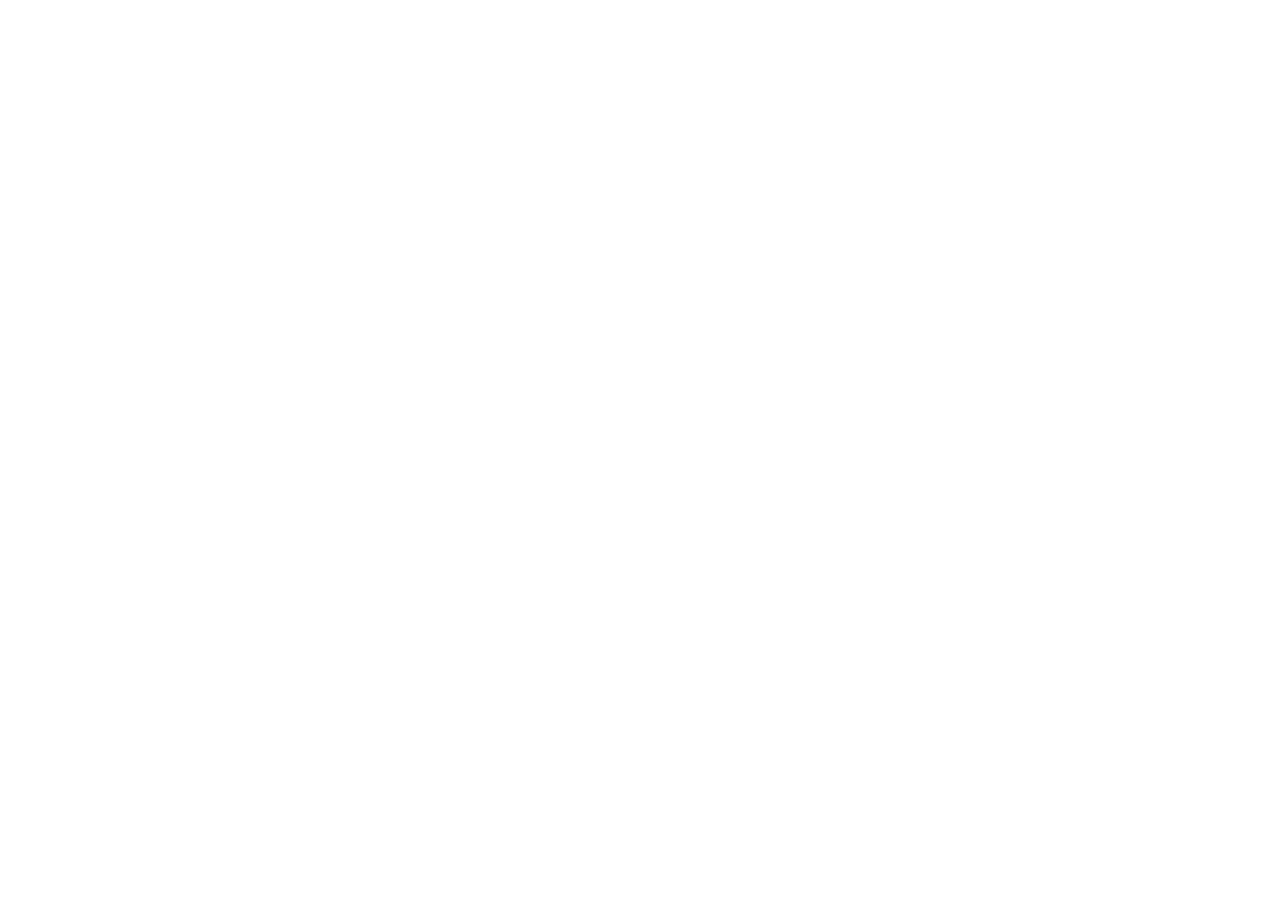
==== index.html @ 769f0e35 "Added HTML5 Boilerplate" ====
<!doctype html>
<!-- paulirish.com/2008/conditional-stylesheets-vs-css-hacks-answer-neither/ -->
<!--[if lt IE 7]> <html class="no-js lt-ie9 lt-ie8 lt-ie7" lang="en"> <![endif]-->
<!--[if IE 7]>    <html class="no-js lt-ie9 lt-ie8" lang="en"> <![endif]-->
<!--[if IE 8]>    <html class="no-js lt-ie9" lang="en"> <![endif]-->
<!-- Consider adding a manifest.appcache: h5bp.com/d/Offline -->
<!--[if gt IE 8]><!--> <html class="no-js" lang="en"> <!--<![endif]-->
<head>
  <meta charset="utf-8">

  <!-- Use the .htaccess and remove these lines to avoid edge case issues.
       More info: h5bp.com/b/378 -->
  <meta http-equiv="X-UA-Compatible" content="IE=edge,chrome=1">

  <title></title>
  <meta name="description" content="">
  <meta name="author" content="">

  <!-- Mobile viewport optimized: h5bp.com/viewport -->
  <meta name="viewport" content="width=device-width,initial-scale=1">

  <!-- Place favicon.ico and apple-touch-icon.png in the root directory: mathiasbynens.be/notes/touch-icons -->

  <link rel="stylesheet" href="css/style.css">
  
  <!-- More ideas for your <head> here: h5bp.com/d/head-Tips -->

  <!-- All JavaScript at the bottom, except this Modernizr build incl. Respond.js
       Respond is a polyfill for min/max-width media queries. Modernizr enables HTML5 elements & feature detects; 
       for optimal performance, create your own custom Modernizr build: www.modernizr.com/download/ -->
  <script src="js/libs/modernizr-2.0.6.min.js"></script>
</head>

<body>
  <header>

  </header>
  <div role="main">

  </div>
  <footer>

  </footer>


  <!-- JavaScript at the bottom for fast page loading -->

  <!-- Grab Google CDN's jQuery, with a protocol relative URL; fall back to local if offline -->
  <script src="//ajax.googleapis.com/ajax/libs/jquery/1.6.4/jquery.min.js"></script>
  <script>window.jQuery || document.write('<script src="js/libs/jquery-1.6.4.min.js"><\/script>')</script>


  <!-- scripts concatenated and minified via build script -->
  <script defer src="js/plugins.js"></script>
  <script defer src="js/script.js"></script>
  <!-- end scripts -->


  <!-- Asynchronous Google Analytics snippet. Change UA-XXXXX-X to be your site's ID.
       mathiasbynens.be/notes/async-analytics-snippet -->
  <script>
    var _gaq=[['_setAccount','UA-XXXXX-X'],['_trackPageview'],['_trackPageLoadTime']];
    (function(d,t){var g=d.createElement(t),s=d.getElementsByTagName(t)[0];
    g.src=('https:'==location.protocol?'//ssl':'//www')+'.google-analytics.com/ga.js';
    s.parentNode.insertBefore(g,s)}(document,'script'));
  </script>

  <!-- Prompt IE 6 users to install Chrome Frame. Remove this if you want to support IE 6.
       chromium.org/developers/how-tos/chrome-frame-getting-started -->
  <!--[if lt IE 7 ]>
    <script defer src="//ajax.googleapis.com/ajax/libs/chrome-frame/1.0.3/CFInstall.min.js"></script>
    <script defer>window.attachEvent('onload',function(){CFInstall.check({mode:'overlay'})})</script>
  <![endif]-->

</body>
</html>
---- css/style.css ----
/*
 * HTML5 ✰ Boilerplate
 *
 * What follows is the result of much research on cross-browser styling.
 * Credit left inline and big thanks to Nicolas Gallagher, Jonathan Neal,
 * Kroc Camen, and the H5BP dev community and team.
 *
 * Detailed information about this CSS: h5bp.com/css
 *
 * ==|== normalize ==========================================================
 */


/* =============================================================================
   HTML5 display definitions
   ========================================================================== */

article, aside, details, figcaption, figure, footer, header, hgroup, nav, section { display: block; }
audio, canvas, video { display: inline-block; *display: inline; *zoom: 1; }
audio:not([controls]) { display: none; }
[hidden] { display: none; }


/* =============================================================================
   Base
   ========================================================================== */

/*
 * 1. Correct text resizing oddly in IE6/7 when body font-size is set using em units
 * 2. Force vertical scrollbar in non-IE
 * 3. Prevent iOS text size adjust on device orientation change, without disabling user zoom: h5bp.com/g
 */

html { font-size: 100%; overflow-y: scroll; -webkit-text-size-adjust: 100%; -ms-text-size-adjust: 100%; }

body { margin: 0; font-size: 1em; line-height: 1.4; }

body, button, input, select, textarea { font-family: sans-serif; color: #222; }

/*
 * Remove text-shadow in selection highlight: h5bp.com/i
 * These selection declarations have to be separate
 * Also: hot pink! (or customize the background color to match your design)
 */

::-moz-selection { background: #fe57a1; color: #fff; text-shadow: none; }
::selection { background: #fe57a1; color: #fff; text-shadow: none; }


/* =============================================================================
   Links
   ========================================================================== */

a { color: #00e; }
a:visited { color: #551a8b; }
a:hover { color: #06e; }
a:focus { outline: thin dotted; }

/* Improve readability when focused and hovered in all browsers: h5bp.com/h */
a:hover, a:active { outline: 0; }


/* =============================================================================
   Typography
   ========================================================================== */

abbr[title] { border-bottom: 1px dotted; }

b, strong { font-weight: bold; }

blockquote { margin: 1em 40px; }

dfn { font-style: italic; }

hr { display: block; height: 1px; border: 0; border-top: 1px solid #ccc; margin: 1em 0; padding: 0; }

ins { background: #ff9; color: #000; text-decoration: none; }

mark { background: #ff0; color: #000; font-style: italic; font-weight: bold; }

/* Redeclare monospace font family: h5bp.com/j */
pre, code, kbd, samp { font-family: monospace, serif; _font-family: 'courier new', monospace; font-size: 1em; }

/* Improve readability of pre-formatted text in all browsers */
pre { white-space: pre; white-space: pre-wrap; word-wrap: break-word; }

q { quotes: none; }
q:before, q:after { content: ""; content: none; }

small { font-size: 85%; }

/* Position subscript and superscript content without affecting line-height: h5bp.com/k */
sub, sup { font-size: 75%; line-height: 0; position: relative; vertical-align: baseline; }
sup { top: -0.5em; }
sub { bottom: -0.25em; }


/* =============================================================================
   Lists
   ========================================================================== */

ul, ol { margin: 1em 0; padding: 0 0 0 40px; }
dd { margin: 0 0 0 40px; }
nav ul, nav ol { list-style: none; list-style-image: none; margin: 0; padding: 0; }


/* =============================================================================
   Embedded content
   ========================================================================== */

/*
 * 1. Improve image quality when scaled in IE7: h5bp.com/d
 * 2. Remove the gap between images and borders on image containers: h5bp.com/e
 */

img { border: 0; -ms-interpolation-mode: bicubic; vertical-align: middle; }

/*
 * Correct overflow not hidden in IE9
 */

svg:not(:root) { overflow: hidden; }


/* =============================================================================
   Figures
   ========================================================================== */

figure { margin: 0; }


/* =============================================================================
   Forms
   ========================================================================== */

form { margin: 0; }
fieldset { border: 0; margin: 0; padding: 0; }

/* Indicate that 'label' will shift focus to the associated form element */
label { cursor: pointer; }

/*
 * 1. Correct color not inheriting in IE6/7/8/9
 * 2. Correct alignment displayed oddly in IE6/7
 */

legend { border: 0; *margin-left: -7px; padding: 0; }

/*
 * 1. Correct font-size not inheriting in all browsers
 * 2. Remove margins in FF3/4 S5 Chrome
 * 3. Define consistent vertical alignment display in all browsers
 */

button, input, select, textarea { font-size: 100%; margin: 0; vertical-align: baseline; *vertical-align: middle; }

/*
 * 1. Define line-height as normal to match FF3/4 (set using !important in the UA stylesheet)
 */

button, input { line-height: normal; }

/*
 * 1. Display hand cursor for clickable form elements
 * 2. Allow styling of clickable form elements in iOS
 * 3. Correct inner spacing displayed oddly in IE7 (doesn't effect IE6)
 */

button, input[type="button"], input[type="reset"], input[type="submit"] { cursor: pointer; -webkit-appearance: button; *overflow: visible; }

/*
 * Consistent box sizing and appearance
 */

input[type="checkbox"], input[type="radio"] { box-sizing: border-box; padding: 0; }
input[type="search"] { -webkit-appearance: textfield; -moz-box-sizing: content-box; -webkit-box-sizing: content-box; box-sizing: content-box; }
input[type="search"]::-webkit-search-decoration { -webkit-appearance: none; }

/*
 * Remove inner padding and border in FF3/4: h5bp.com/l
 */

button::-moz-focus-inner, input::-moz-focus-inner { border: 0; padding: 0; }

/*
 * 1. Remove default vertical scrollbar in IE6/7/8/9
 * 2. Allow only vertical resizing
 */

textarea { overflow: auto; vertical-align: top; resize: vertical; }

/* Colors for form validity */
input:valid, textarea:valid {  }
input:invalid, textarea:invalid { background-color: #f0dddd; }


/* =============================================================================
   Tables
   ========================================================================== */

table { border-collapse: collapse; border-spacing: 0; }
td { vertical-align: top; }


/* ==|== primary styles =====================================================
   Author:
   ========================================================================== */
















/* ==|== media queries ======================================================
   PLACEHOLDER Media Queries for Responsive Design.
   These override the primary ('mobile first') styles
   Modify as content requires.
   ========================================================================== */

@media only screen and (min-width: 480px) {
  /* Style adjustments for viewports 480px and over go here */

}

@media only screen and (min-width: 768px) {
  /* Style adjustments for viewports 768px and over go here */

}



/* ==|== non-semantic helper classes ========================================
   Please define your styles before this section.
   ========================================================================== */

/* For image replacement */
.ir { display: block; border: 0; text-indent: -999em; overflow: hidden; background-color: transparent; background-repeat: no-repeat; text-align: left; direction: ltr; *line-height: 0; }
.ir br { display: none; }

/* Hide from both screenreaders and browsers: h5bp.com/u */
.hidden { display: none !important; visibility: hidden; }

/* Hide only visually, but have it available for screenreaders: h5bp.com/v */
.visuallyhidden { border: 0; clip: rect(0 0 0 0); height: 1px; margin: -1px; overflow: hidden; padding: 0; position: absolute; width: 1px; }

/* Extends the .visuallyhidden class to allow the element to be focusable when navigated to via the keyboard: h5bp.com/p */
.visuallyhidden.focusable:active, .visuallyhidden.focusable:focus { clip: auto; height: auto; margin: 0; overflow: visible; position: static; width: auto; }

/* Hide visually and from screenreaders, but maintain layout */
.invisible { visibility: hidden; }

/* Contain floats: h5bp.com/q */
.clearfix:before, .clearfix:after { content: ""; display: table; }
.clearfix:after { clear: both; }
.clearfix { *zoom: 1; }



/* ==|== print styles =======================================================
   Print styles.
   Inlined to avoid required HTTP connection: h5bp.com/r
   ========================================================================== */

@media print {
  * { background: transparent !important; color: black !important; box-shadow:none !important; text-shadow: none !important; filter:none !important; -ms-filter: none !important; } /* Black prints faster: h5bp.com/s */
  a, a:visited { text-decoration: underline; }
  a[href]:after { content: " (" attr(href) ")"; }
  abbr[title]:after { content: " (" attr(title) ")"; }
  .ir a:after, a[href^="javascript:"]:after, a[href^="#"]:after { content: ""; }  /* Don't show links for images, or javascript/internal links */
  pre, blockquote { border: 1px solid #999; page-break-inside: avoid; }
  thead { display: table-header-group; } /* h5bp.com/t */
  tr, img { page-break-inside: avoid; }
  img { max-width: 100% !important; }
  @page { margin: 0.5cm; }
  p, h2, h3 { orphans: 3; widows: 3; }
  h2, h3 { page-break-after: avoid; }
}
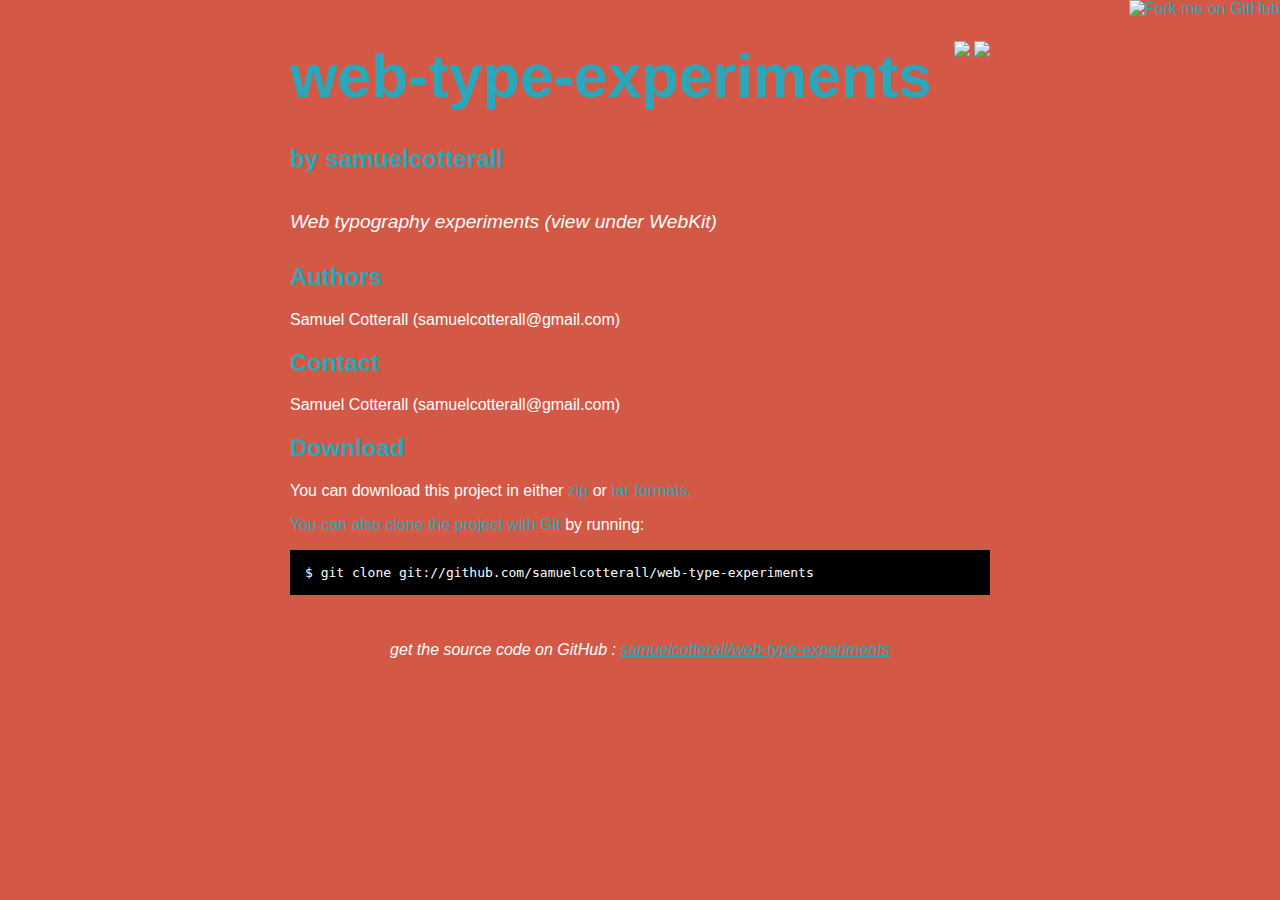
==== commit 69ba2fdc: "Created gh-pages branch via GitHub" ====
--- a/index.html
+++ b/index.html
@@ -1,76 +1,90 @@
-<!doctype html>
-<!-- paulirish.com/2008/conditional-stylesheets-vs-css-hacks-answer-neither/ -->
-<!--[if lt IE 7]> <html class="no-js lt-ie9 lt-ie8 lt-ie7" lang="en"> <![endif]-->
-<!--[if IE 7]>    <html class="no-js lt-ie9 lt-ie8" lang="en"> <![endif]-->
-<!--[if IE 8]>    <html class="no-js lt-ie9" lang="en"> <![endif]-->
-<!-- Consider adding a manifest.appcache: h5bp.com/d/Offline -->
-<!--[if gt IE 8]><!--> <html class="no-js" lang="en"> <!--<![endif]-->
+<!DOCTYPE html>
+<html>
 <head>
-  <meta charset="utf-8">
+  <meta charset='utf-8'>
 
-  <!-- Use the .htaccess and remove these lines to avoid edge case issues.
-       More info: h5bp.com/b/378 -->
-  <meta http-equiv="X-UA-Compatible" content="IE=edge,chrome=1">
+  <title>samuelcotterall/web-type-experiments @ GitHub</title>
 
-  <title></title>
-  <meta name="description" content="">
-  <meta name="author" content="">
-
-  <!-- Mobile viewport optimized: h5bp.com/viewport -->
-  <meta name="viewport" content="width=device-width,initial-scale=1">
-
-  <!-- Place favicon.ico and apple-touch-icon.png in the root directory: mathiasbynens.be/notes/touch-icons -->
-
-  <link rel="stylesheet" href="css/style.css">
-  
-  <!-- More ideas for your <head> here: h5bp.com/d/head-Tips -->
-
-  <!-- All JavaScript at the bottom, except this Modernizr build incl. Respond.js
-       Respond is a polyfill for min/max-width media queries. Modernizr enables HTML5 elements & feature detects; 
-       for optimal performance, create your own custom Modernizr build: www.modernizr.com/download/ -->
-  <script src="js/libs/modernizr-2.0.6.min.js"></script>
+  <style type="text/css">
+    body {
+      margin-top: 1.0em;
+      background-color: #d35846;
+      font-family: Helvetica, Arial, FreeSans, san-serif;
+      color: #ffffff;
+    }
+    #container {
+      margin: 0 auto;
+      width: 700px;
+    }
+    h1 { font-size: 3.8em; color: #2ca7b9; margin-bottom: 3px; }
+    h1 .small { font-size: 0.4em; }
+    h1 a { text-decoration: none }
+    h2 { font-size: 1.5em; color: #2ca7b9; }
+    h3 { text-align: center; color: #2ca7b9; }
+    a { color: #2ca7b9; }
+    .description { font-size: 1.2em; margin-bottom: 30px; margin-top: 30px; font-style: italic;}
+    .download { float: right; }
+    pre { background: #000; color: #fff; padding: 15px;}
+    hr { border: 0; width: 80%; border-bottom: 1px solid #aaa}
+    .footer { text-align:center; padding-top:30px; font-style: italic; }
+  </style>
 </head>
 
 <body>
-  <header>
+  <a href="https://github.com/samuelcotterall/web-type-experiments"><img style="position: absolute; top: 0; right: 0; border: 0;" src="http://s3.amazonaws.com/github/ribbons/forkme_right_darkblue_121621.png" alt="Fork me on GitHub" /></a>
 
-  </header>
-  <div role="main">
+  <div id="container">
+
+    <div class="download">
+      <a href="https://github.com/samuelcotterall/web-type-experiments/zipball/master">
+        <img border="0" width="90" src="https://github.com/images/modules/download/zip.png"></a>
+      <a href="https://github.com/samuelcotterall/web-type-experiments/tarball/master">
+        <img border="0" width="90" src="https://github.com/images/modules/download/tar.png"></a>
+    </div>
+
+    <h1><a href="https://github.com/samuelcotterall/web-type-experiments">web-type-experiments</a>
+      <span class="small">by <a href="https://github.com/samuelcotterall">samuelcotterall</a></span></h1>
+
+    <div class="description">
+      Web typography experiments (view under WebKit)
+    </div>
+
+    
+
+    
+
+    
+
+    
+
+    
+      <h2>Authors</h2>
+      <p>Samuel Cotterall (samuelcotterall@gmail.com)+<br/>      </p>
+    
+
+    
+      <h2>Contact</h2>
+      <p>Samuel Cotterall (samuelcotterall@gmail.com)+<br/>      </p>
+    
+
+    <h2>Download</h2>
+    <p>
+      You can download this project in either
+      <a href="https://github.com/samuelcotterall/web-type-experiments/zipball/master">zip</a> or
+      <a href="https://github.com/samuelcotterall/web-type-experiments/tarball/master">tar formats.
+    </p>
+    <p>You can also clone the project with <a href="http://git-scm.com">Git</a>
+      by running:
+      <pre>$ git clone git://github.com/samuelcotterall/web-type-experiments</pre>
+    </p>
+
+    <div class="footer">
+      get the source code on GitHub : <a href="https://github.com/samuelcotterall/web-type-experiments">samuelcotterall/web-type-experiments</a>
+    </div>
 
   </div>
-  <footer>
-
-  </footer>
-
-
-  <!-- JavaScript at the bottom for fast page loading -->
-
-  <!-- Grab Google CDN's jQuery, with a protocol relative URL; fall back to local if offline -->
-  <script src="//ajax.googleapis.com/ajax/libs/jquery/1.6.4/jquery.min.js"></script>
-  <script>window.jQuery || document.write('<script src="js/libs/jquery-1.6.4.min.js"><\/script>')</script>
-
-
-  <!-- scripts concatenated and minified via build script -->
-  <script defer src="js/plugins.js"></script>
-  <script defer src="js/script.js"></script>
-  <!-- end scripts -->
-
-
-  <!-- Asynchronous Google Analytics snippet. Change UA-XXXXX-X to be your site's ID.
-       mathiasbynens.be/notes/async-analytics-snippet -->
-  <script>
-    var _gaq=[['_setAccount','UA-XXXXX-X'],['_trackPageview'],['_trackPageLoadTime']];
-    (function(d,t){var g=d.createElement(t),s=d.getElementsByTagName(t)[0];
-    g.src=('https:'==location.protocol?'//ssl':'//www')+'.google-analytics.com/ga.js';
-    s.parentNode.insertBefore(g,s)}(document,'script'));
-  </script>
-
-  <!-- Prompt IE 6 users to install Chrome Frame. Remove this if you want to support IE 6.
-       chromium.org/developers/how-tos/chrome-frame-getting-started -->
-  <!--[if lt IE 7 ]>
-    <script defer src="//ajax.googleapis.com/ajax/libs/chrome-frame/1.0.3/CFInstall.min.js"></script>
-    <script defer>window.attachEvent('onload',function(){CFInstall.check({mode:'overlay'})})</script>
-  <![endif]-->
 
 </body>
 </html>
